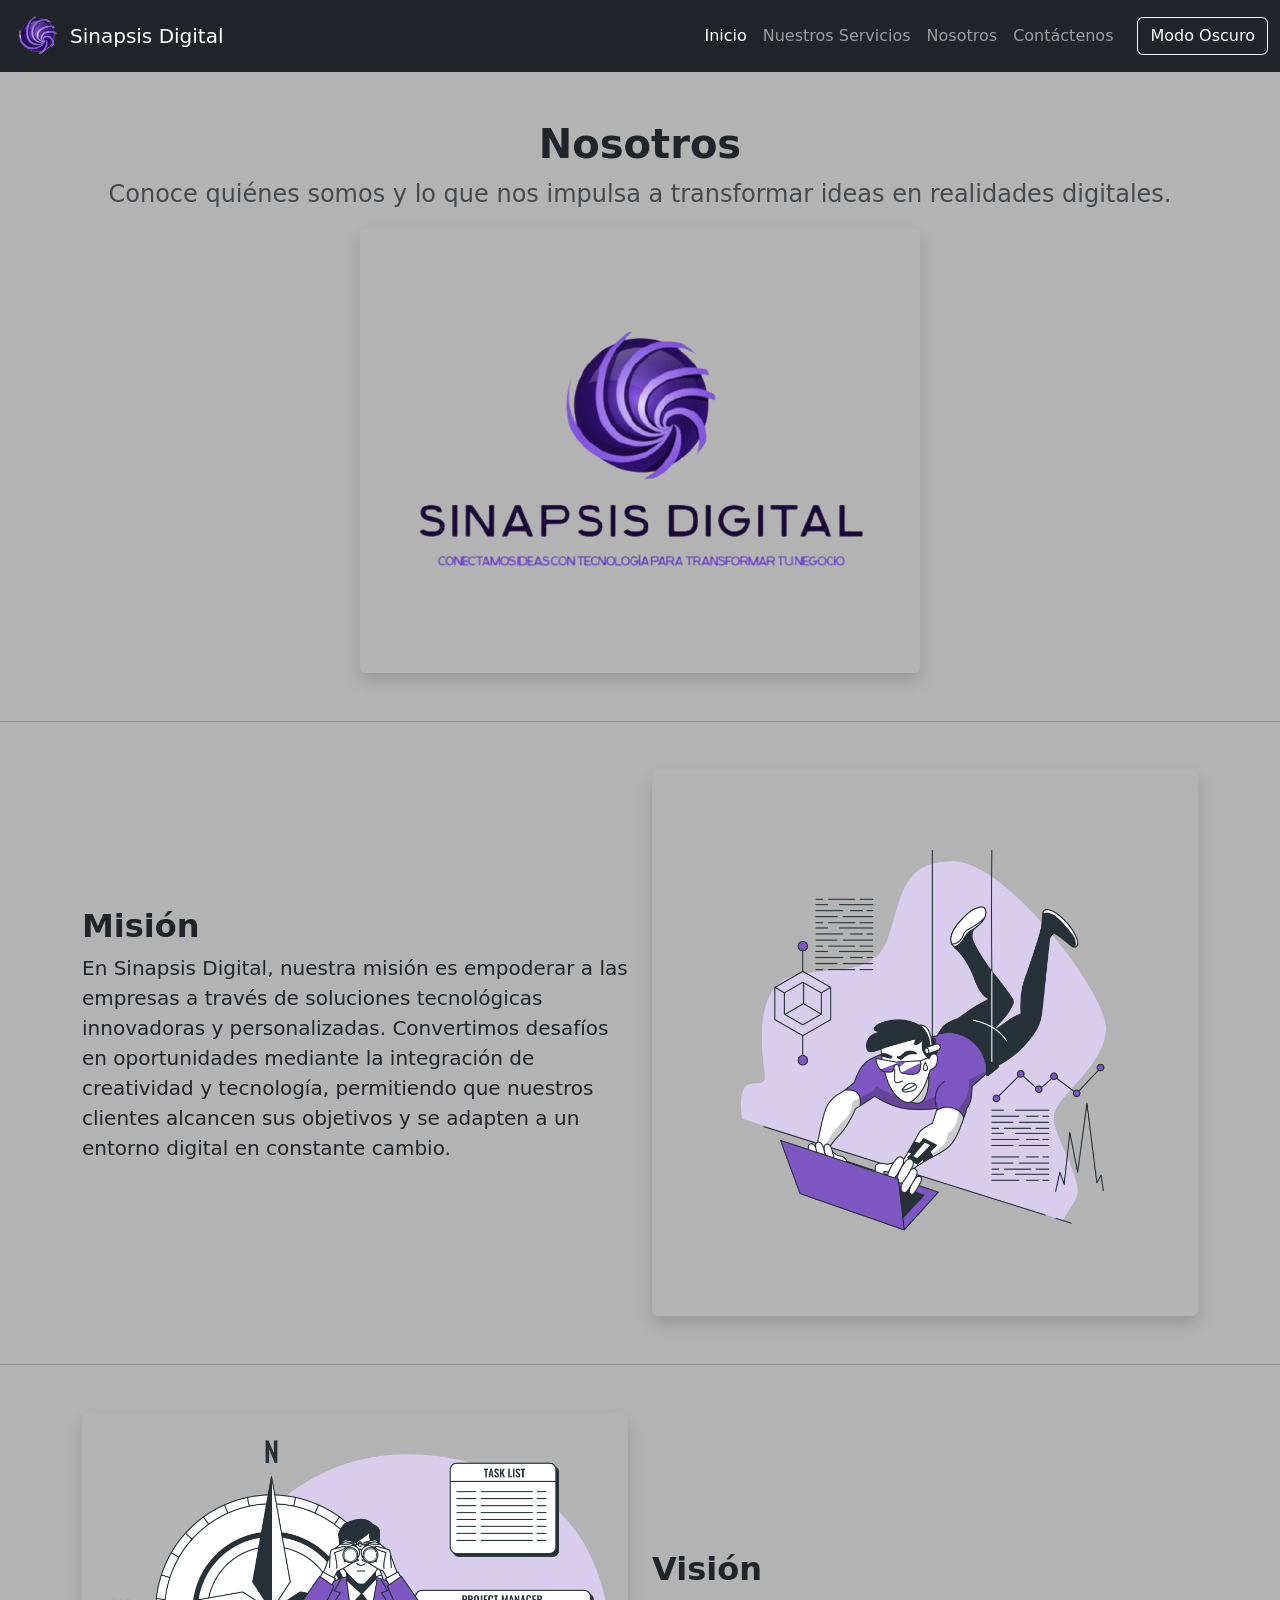
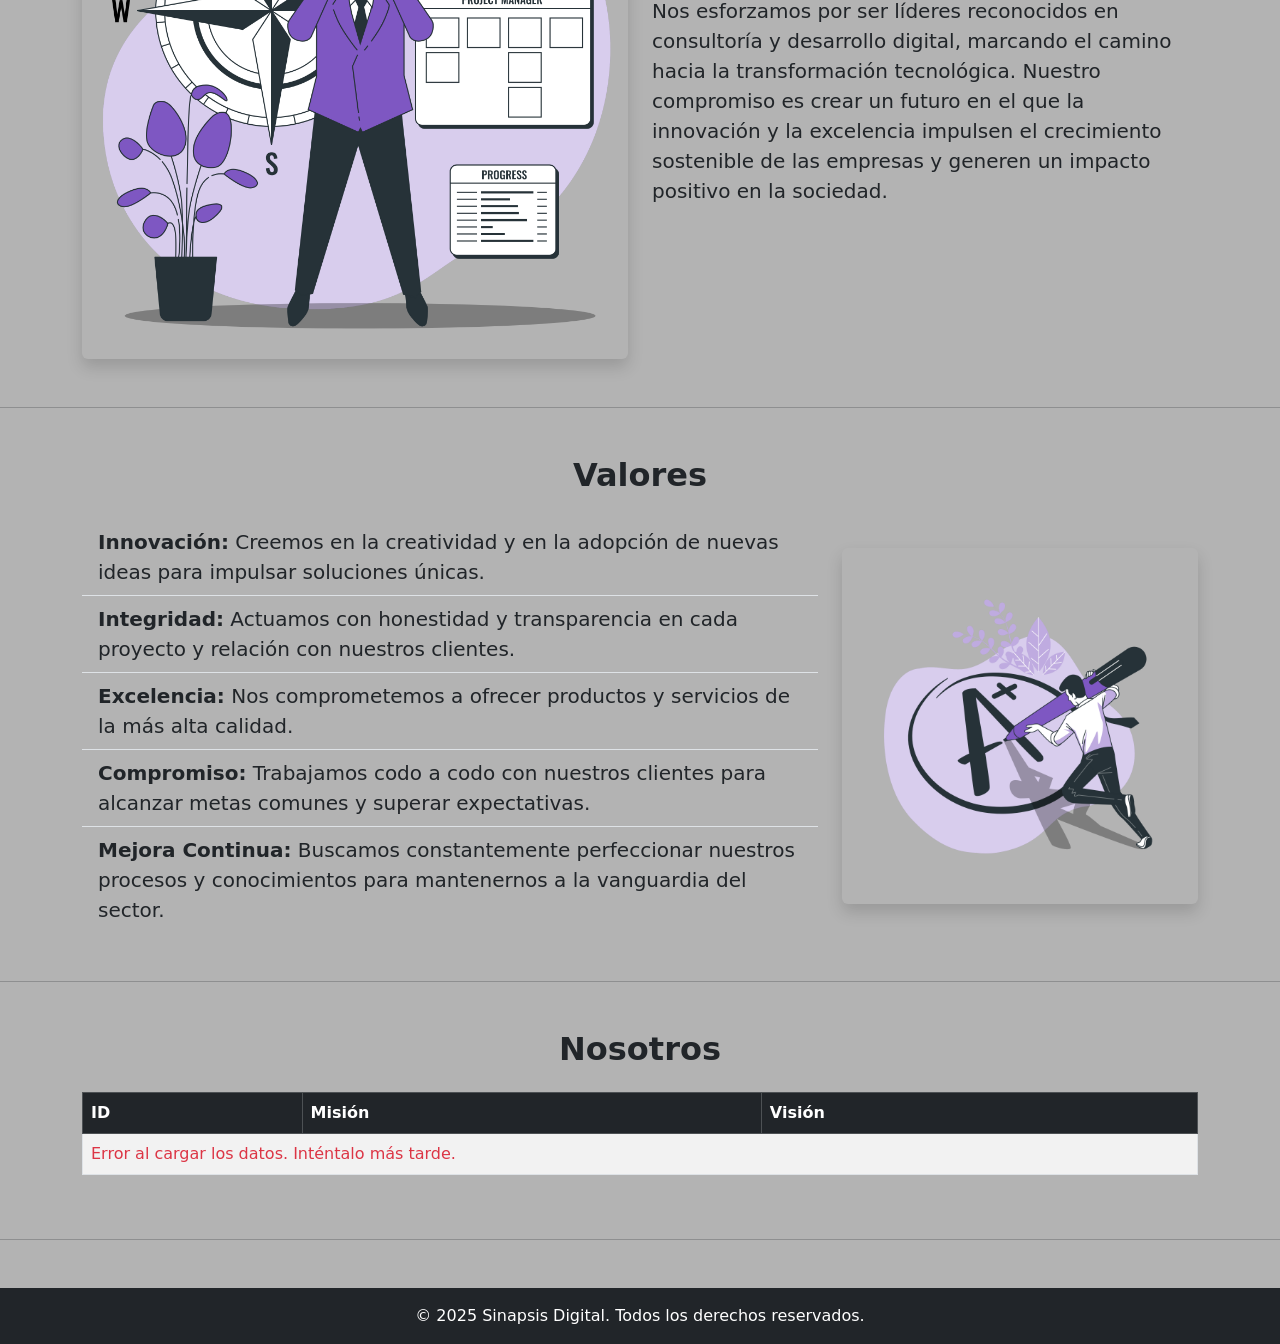
==== Sinapsis_Digital/Paginas/nosotros.html @ 01283442 "Página Web Completa Evaluación 1" ====
<!DOCTYPE html>
<html lang="es">
<head>
    <meta charset="UTF-8">
    <meta name="viewport" content="width=device-width, initial-scale=1.0">
    <link href="https://cdn.jsdelivr.net/npm/bootstrap@5.3.5/dist/css/bootstrap.min.css" rel="stylesheet"
        integrity="sha384-SgOJa3DmI69IUzQ2PVdRZhwQ+dy64/BUtbMJw1MZ8t5HZApcHrRKUc4W0kG879m7" crossorigin="anonymous">
    <script src="https://cdn.jsdelivr.net/npm/bootstrap@5.3.5/dist/js/bootstrap.bundle.min.js"
        integrity="sha384-k6d4wzSIapyDyv1kpU366/PK5hCdSbCRGRCMv+eplOQJWyd1fbcAu9OCUj5zNLiq"
        crossorigin="anonymous"></script>
    <link href="https://cdn.jsdelivr.net/npm/aos@2.3.4/dist/aos.css" rel="stylesheet">
    <script src="https://code.jquery.com/jquery-3.7.1.min.js"></script>
    <link rel="stylesheet" href="../css/styles.css">
    <script src="../js/funciones.js" defer></script>
    <title>Nosotros</title>
</head>

<body>
    <nav class="navbar navbar-expand-lg navbar-dark bg-dark">
        <div class="container-fluid">
            <a class="navbar-brand d-flex align-items-center" href="../index.html">
                <img src="../images/Logo.png" alt="Logo" class="img-fluid" style="max-width: 50px; height: auto;">
                <span class="ms-2">Sinapsis Digital</span>
            </a>
            <button class="navbar-toggler" type="button" data-bs-toggle="collapse" data-bs-target="#navbarNav"
                aria-controls="navbarNav" aria-expanded="false" aria-label="Toggle navigation">
                <span class="navbar-toggler-icon"></span>
            </button>
            <div class="collapse navbar-collapse" id="navbarNav">
                <ul class="navbar-nav ms-auto">
                    <li class="nav-item"><a class="nav-link active" href="../index.html">Inicio</a></li>
                    <li class="nav-item"><a class="nav-link" href="nuestrosservicios.html">Nuestros Servicios</a></li>
                    <li class="nav-item"><a class="nav-link" href="nosotros.html">Nosotros</a></li>
                    <li class="nav-item"><a class="nav-link" href="contactenos.html">Contáctenos</a></li>
                </ul>
                <button id="themeToggle" class="btn btn-outline-light ms-3">Modo Oscuro</button>
            </div>
        </div>
    </nav>
    <div class="container text-center mt-5" data-aos="fade-up">
        <h1 class=" fw-bold">Nosotros</h1>
        <p class="fs-4 text-muted">Conoce quiénes somos y lo que nos impulsa a transformar ideas en realidades
            digitales.</p>
        <img src="../images/Logo completo.png" alt="Nosotros" class="img-fluid rounded shadow">
    </div>

    <hr class="my-5">
    <div class="container mt-5" data-aos="fade-right">
        <div class="row align-items-center">
            <div class="col-12 col-md-6 text-center text-md-start">
                <h2 class=" fw-bold">Misión</h2>
                <p class="fs-5">En Sinapsis Digital, nuestra misión es empoderar a las empresas a través de soluciones
                    tecnológicas innovadoras y personalizadas. Convertimos desafíos en oportunidades mediante la
                    integración de creatividad y tecnología, permitiendo que nuestros clientes alcancen sus objetivos y
                    se adapten a un entorno digital en constante cambio.</p>
            </div>
            <div class="col-12 col-md-6 text-center">
                <img src="../images/Mission Impossible-bro.png" alt="Misión" class="img-fluid rounded shadow">
            </div>
        </div>
    </div>
    <hr class="my-5">
    <div class="container mt-5" data-aos="fade-left">
        <div class="row align-items-center">
            <div class="col-12 col-md-6 text-center">
                <img src="../images/Vision statement-bro.png" alt="Visión" class="img-fluid rounded shadow">
            </div>
            <div class="col-12 col-md-6 text-center text-md-start">
                <h2 class=" fw-bold">Visión</h2>
                <p class="fs-5">Nos esforzamos por ser líderes reconocidos en consultoría y desarrollo digital, marcando
                    el camino hacia la transformación tecnológica. Nuestro compromiso es crear un futuro en el que la
                    innovación y la excelencia impulsen el crecimiento sostenible de las empresas y generen un impacto
                    positivo en la sociedad.</p>
            </div>
        </div>
    </div>
    <hr class="my-5">
    <div class="container mt-5" data-aos="fade-up">
        <h2 class="text-center fw-bold mb-4">Valores</h2>
        <div class="row justify-content-center align-items-center">
            <!-- Lista de valores -->
            <div class="col-12 col-md-8 order-md-1">
                <ul class="list-group list-group-flush fs-5">
                    <li class="list-group-item bg-transparent">
                        <strong>Innovación:</strong> Creemos en la creatividad y en la adopción de nuevas ideas para
                        impulsar soluciones únicas.
                    </li>
                    <li class="list-group-item bg-transparent">
                        <strong>Integridad:</strong> Actuamos con honestidad y transparencia en cada proyecto y relación
                        con nuestros clientes.
                    </li>
                    <li class="list-group-item bg-transparent">
                        <strong>Excelencia:</strong> Nos comprometemos a ofrecer productos y servicios de la más alta
                        calidad.
                    </li>
                    <li class="list-group-item bg-transparent">
                        <strong>Compromiso:</strong> Trabajamos codo a codo con nuestros clientes para alcanzar metas
                        comunes y superar expectativas.
                    </li>
                    <li class="list-group-item bg-transparent">
                        <strong>Mejora Continua:</strong> Buscamos constantemente perfeccionar nuestros procesos y
                        conocimientos para mantenernos a la vanguardia del sector.
                    </li>
                </ul>
            </div>
            <!-- Imagen -->
            <div class="col-12 col-md-4 text-center order-md-2 mb-4 mb-md-0">
                <img src="../images/Grades-bro (1).png" alt="Valores" class="img-fluid rounded shadow">
            </div>
        </div>
    </div>
    <hr class="my-5">
    <div class="container mt-5">
        <h2 class="text-center fw-bold mb-4">Nosotros</h2>
        <div class="table-responsive">
            <table class="table table-striped table-bordered" id="tablaNosotros">
                <thead class="table-dark">
                    <tr>
                        <th>ID</th>
                        <th>Misión</th>
                        <th>Visión</th>
                    </tr>
                </thead>
                <tbody>
                    <!-- Las filas se generarán dinámicamente aquí -->
                </tbody>
            </table>
        </div>
    </div>
    <hr class="my-5">
    <footer class="bg-dark text-white text-center py-3 mt-5">
        <p class="mb-0">© 2025 Sinapsis Digital. Todos los derechos reservados.</p>
    </footer>
    <script src="https://cdn.jsdelivr.net/npm/aos@2.3.4/dist/aos.js"></script>
    <script>
        // Función para cargar los datos de la API y mostrarlos en una tabla
        function cargarTablaNosotros() {
            $.ajax({
                url: 'https://67feed7158f18d7209ef9674.mockapi.io/Nosotros', // URL de la API
                method: 'GET', // Método HTTP
                dataType: 'json', // Tipo de datos esperados
                success: function (data) {
                    console.log(data); // Verifica los datos en la consola
                    const tablaCuerpo = $('#tablaNosotros tbody'); // Selecciona el cuerpo de la tabla
                    tablaCuerpo.empty(); // Limpia el contenido previo

                    // Iterar sobre los datos obtenidos de la API y generar filas
                    data.forEach(item => {
                        const fila = `
                            <tr>
                                <td>${item.id}</td>
                                <td>${item.mision || 'No definida'}</td>
                                <td>${item.vision || 'No definida'}</td>
                            </tr>
                        `;
                        tablaCuerpo.append(fila); // Agregar cada fila al cuerpo de la tabla
                    });
                },
                error: function (xhr, status, error) {
                    console.error("Error al cargar los datos: " + status + " " + error);
                    $('#tablaNosotros tbody').html('<tr><td colspan="3" class="text-danger">Error al cargar los datos. Inténtalo más tarde.</td></tr>');
                }
            });
        }

        // Llamar a la función después de que el DOM esté completamente cargado
        $(document).ready(function () {
            cargarTablaNosotros();
        });
    </script>
</body>

</html>
---- Sinapsis_Digital/css/styles.css ----
body, html {
    background-color: #B3B3B3;
    overflow-x: hidden;
}
.fondo {
    background-color: #9c9c9c;
}
.contenedortitulo {
    text-align: center;
}
.margen {
    margin-left: 700px;
}
.parrafo {
    text-align: justify;
    margin-left: 100px;
    margin-right: 200px;
}
.cover {
    background: linear-gradient(rgba(5, 7, 12, 0.75), rgba(5, 7, 12, 0.75)), url(../images/fondo.jpg); 
    background-size: cover;
    height: 100vh;
    color: white;
    display: flex;
    align-items: center;
    justify-content: center;
    text-align: center;
}
.cover h1 {
    font-size: 4rem;
    font-weight: bold;
}
.cover p {
    font-size: 1.5rem;
}
/* Modo oscuro */
body.dark-mode {
    background-color: #121212;
    color: #ffffff;
}

.navbar.dark-mode {
    background-color: #1f1f1f;
}

footer.dark-mode {
    background-color: #1f1f1f;
    color: #ffffff;
}

.card.dark-mode {
    background-color: #1f1f1f;
    color: #ffffff;
    border-color: #333333;
}

.fondo.dark-mode {
    background-color: #1f1f1f;
    color: #ffffff;
}

.btn-outline-light.dark-mode {
    border-color: #ffffff;
    color: #ffffff;
}
body.dark-mode h1,
body.dark-mode h2,
body.dark-mode h3,
body.dark-mode h4,
body.dark-mode h5,
body.dark-mode h6,
body.dark-mode p,
body.dark-mode a,
body.dark-mode span,
body.dark-mode li {
    color: #ffffff !important;
}
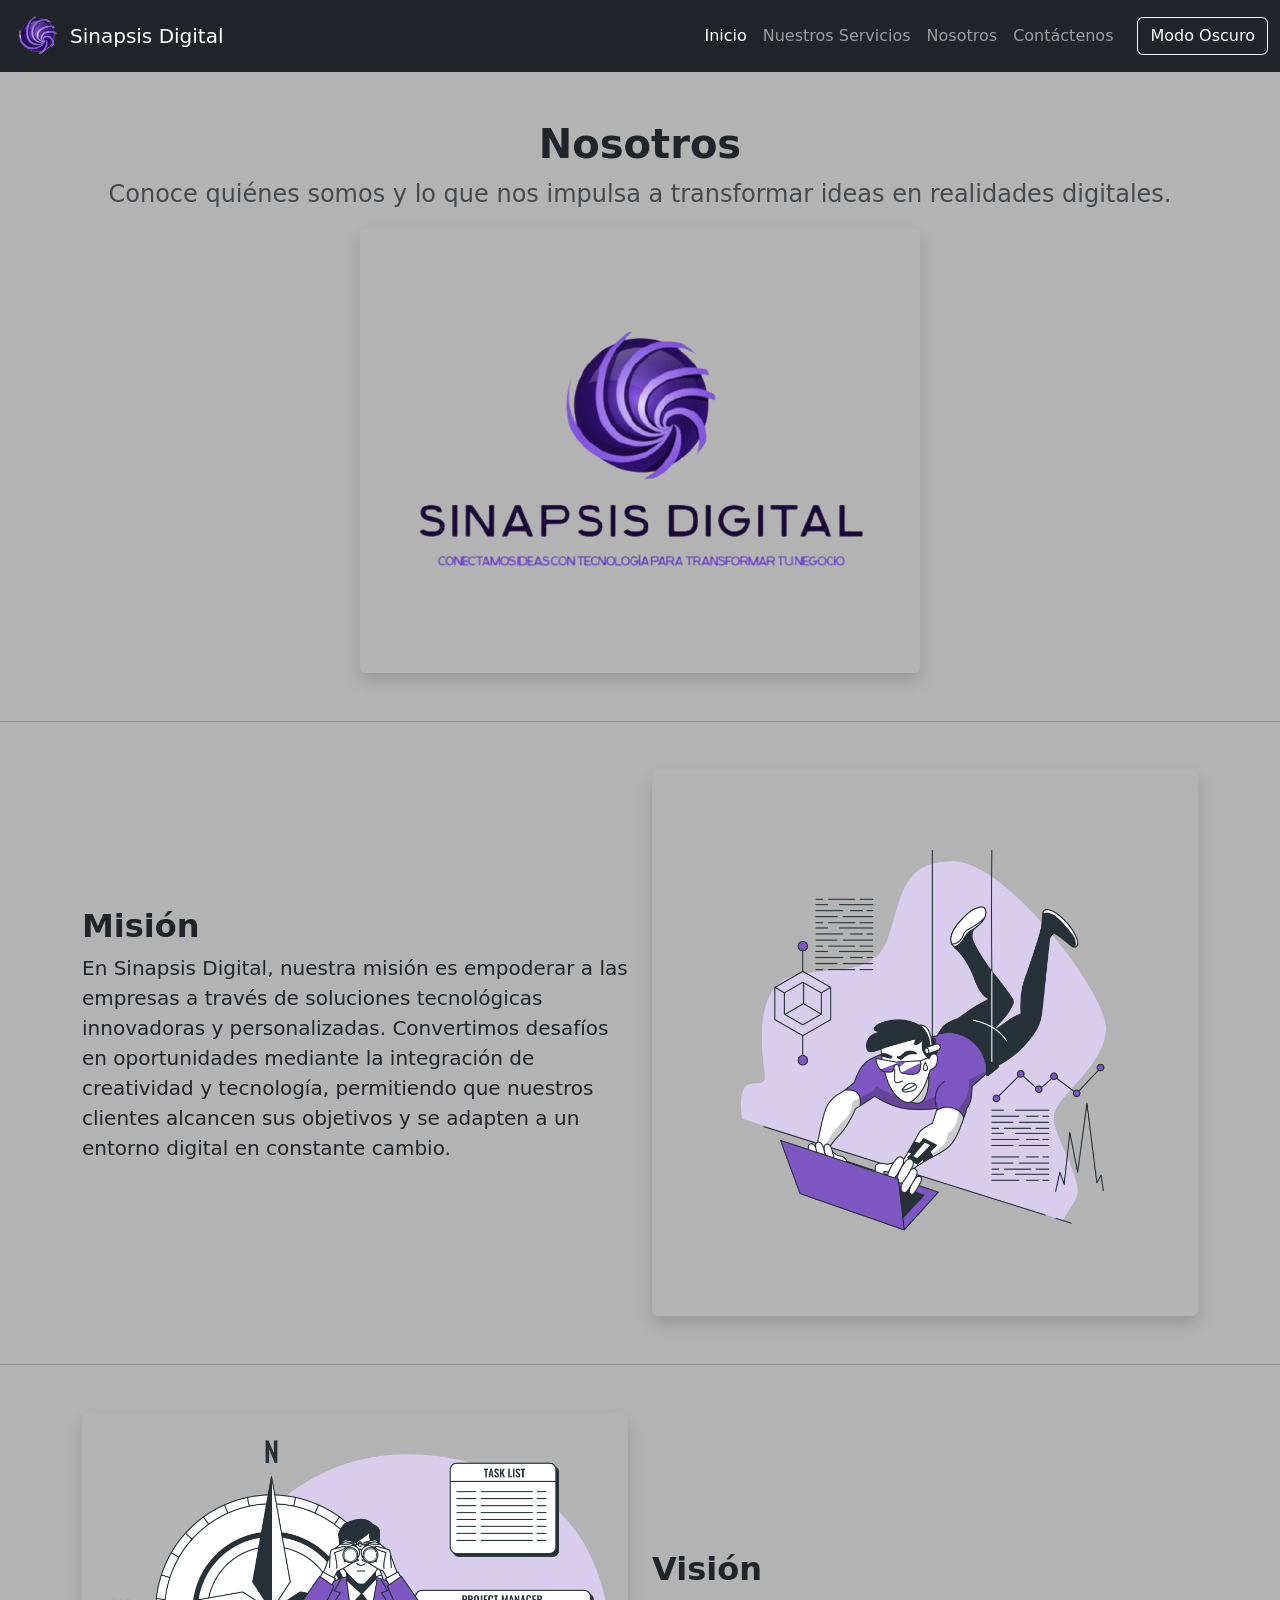
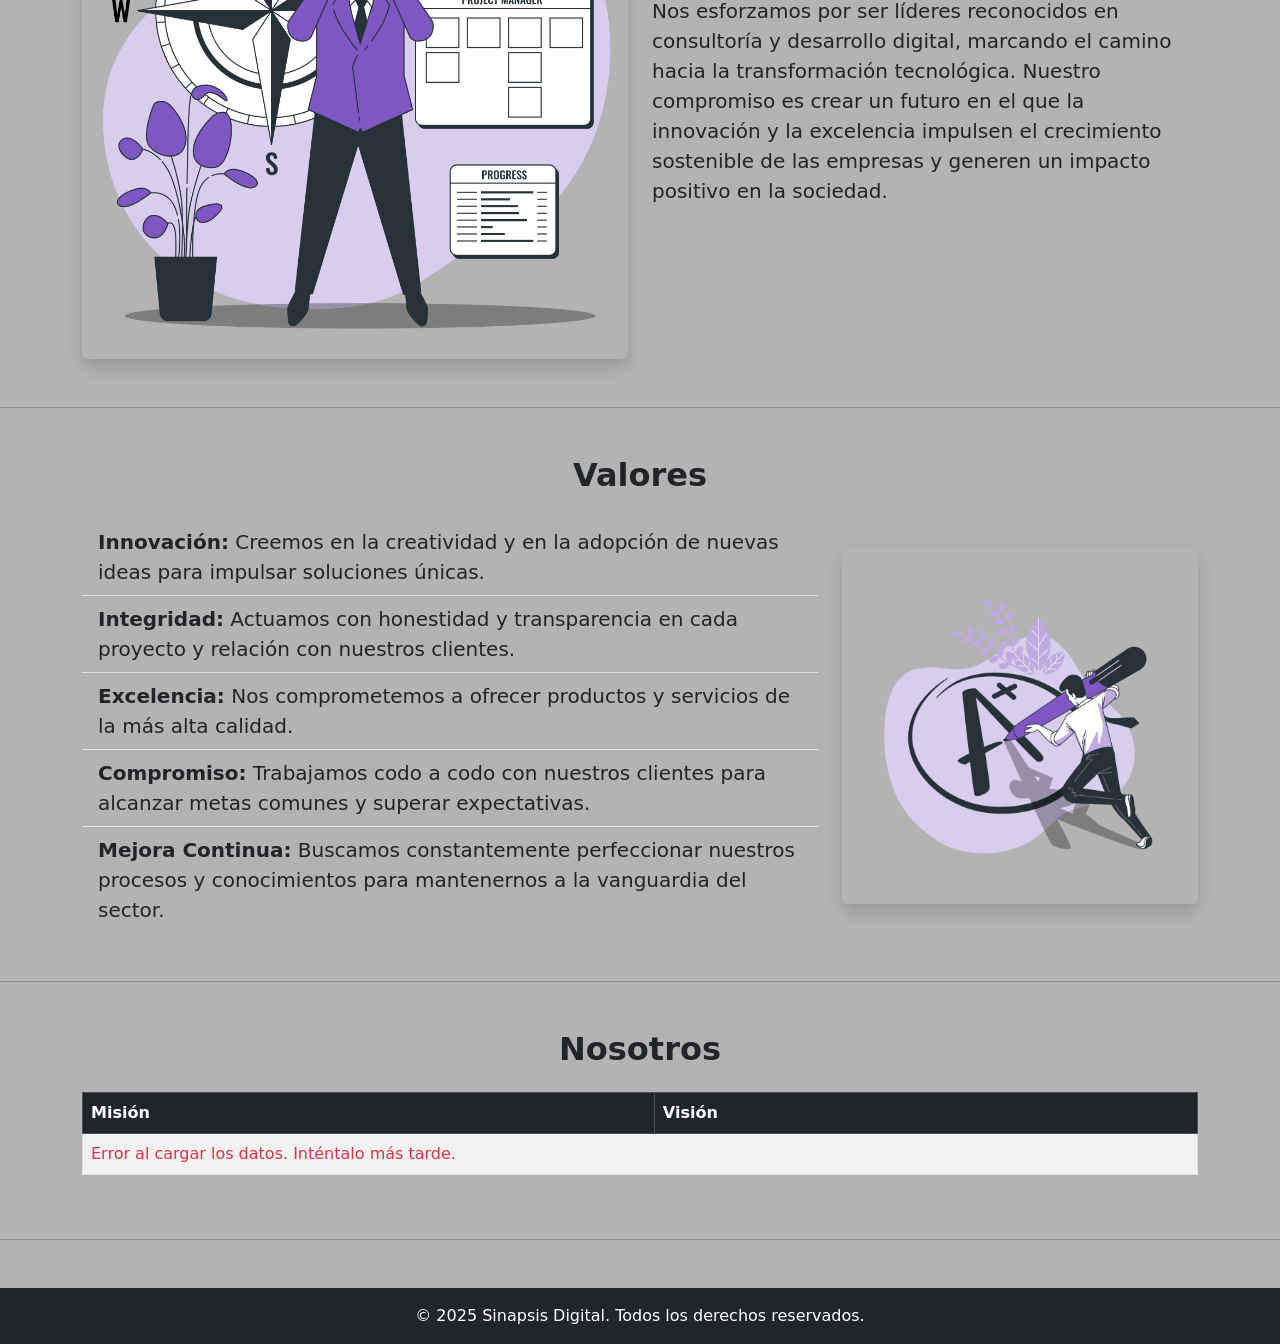
==== commit 0804fb13: "Pagina Web Evaluación 1" ====
--- a/Sinapsis_Digital/Paginas/nosotros.html
+++ b/Sinapsis_Digital/Paginas/nosotros.html
@@ -116,7 +116,6 @@
             <table class="table table-striped table-bordered" id="tablaNosotros">
                 <thead class="table-dark">
                     <tr>
-                        <th>ID</th>
                         <th>Misión</th>
                         <th>Visión</th>
                     </tr>
@@ -148,7 +147,6 @@
                     data.forEach(item => {
                         const fila = `
                             <tr>
-                                <td>${item.id}</td>
                                 <td>${item.mision || 'No definida'}</td>
                                 <td>${item.vision || 'No definida'}</td>
                             </tr>
@@ -158,7 +156,7 @@
                 },
                 error: function (xhr, status, error) {
                     console.error("Error al cargar los datos: " + status + " " + error);
-                    $('#tablaNosotros tbody').html('<tr><td colspan="3" class="text-danger">Error al cargar los datos. Inténtalo más tarde.</td></tr>');
+                    $('#tablaNosotros tbody').html('<tr><td colspan="2" class="text-danger">Error al cargar los datos. Inténtalo más tarde.</td></tr>');
                 }
             });
         }
